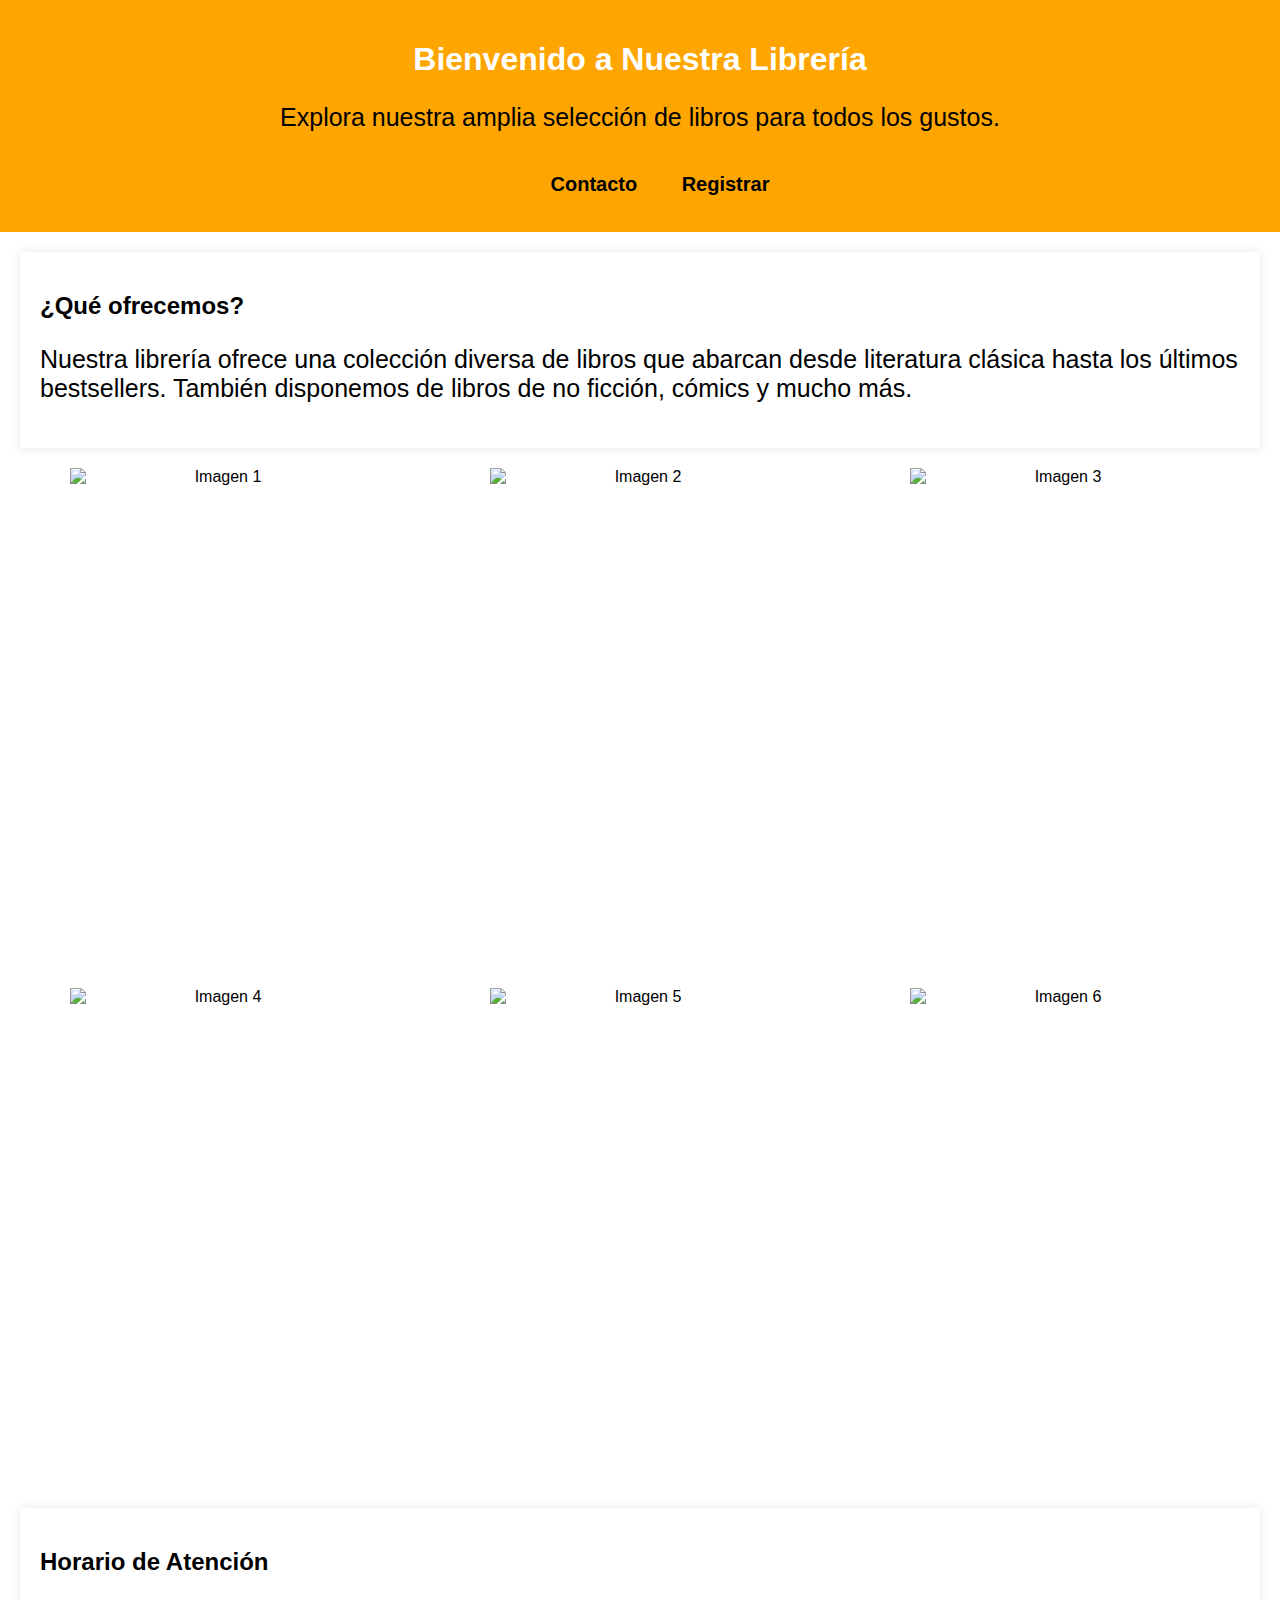
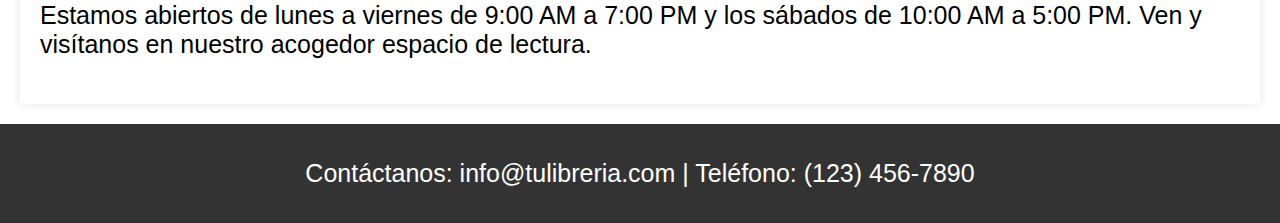
==== Inicio.html @ 029c7091 "Inicializando respositorio" ====
<!DOCTYPE html>
<html lang="en">
<head>
    <meta charset="UTF-8">
    <meta name="viewport" content="width=device-width, initial-scale=1.0">
    <title>Bienvenido a Nuestra Librería</title>
    <link rel="stylesheet" href="inicio.css">
</head>
<body>
    <header>
        <h1>Bienvenido a Nuestra Librería</h1>
        <p>Explora nuestra amplia selección de libros para todos los gustos.</p>
        <nav>
            <ul>
                
                <li><a href="#footer">Contacto</a></li>
                <li><a href="index.html">Registrar</a></li>
            </ul>
        </nav>
    </header>
    <main>
        <section class="intro">
            <h2>¿Qué ofrecemos?</h2>
            <p>Nuestra librería ofrece una colección diversa de libros que abarcan desde literatura clásica hasta los últimos bestsellers. También disponemos de libros de no ficción, cómics y mucho más.</p>
        </section>
        <section class="image-grid">
            <div class="grid-item">
                <img src="../Imagenes/imagen1.jpg" alt="Imagen 1">
            </div>
            <div class="grid-item">
        
                <img src="../Imagenes/imagen2.jpg" alt="Imagen 2">
        
            </div>
            <div class="grid-item">
        
                <img src="../Imagenes/imagen3.jpg" alt="Imagen 3">
        
            </div>
            <div class="grid-item">
        
                <img src="../Imagenes/imagen4.jpg" alt="Imagen 4">
        
            </div>
            <div class="grid-item">
        
                <img src="../Imagenes/imagen5.jpg" alt="Imagen 5">
        
            </div>
            <div class="grid-item">
        
                <img src="../Imagenes/imagen4.jpg" alt="Imagen 6">
        
            </div>
        </section>
        <section class="horario">
            <h2>Horario de Atención</h2>
            <p>Estamos abiertos de lunes a viernes de 9:00 AM a 7:00 PM y los sábados de 10:00 AM a 5:00 PM. Ven y visítanos en nuestro acogedor espacio de lectura.</p>
        </section>
    </main>
    <footer>
        <p id="footer" class="footer">Contáctanos: info@tulibreria.com | Teléfono: (123) 456-7890</p>
    </footer>
</body>
</html>
---- inicio.css ----
body {
    font-family: Arial, sans-serif;
    margin: 0;
    padding: 0;
    background-color: white;
    
}

header {
    background-color:  orange;
    color: white;
    text-align: center;
    padding: 20px 0;
}
nav {
    display: flex;
    flex-direction: column-reverse;
    align-items: center;
    justify-content: space-between;
    font-weight: bold;
}

nav h1{
    margin-left: 40px;
    margin-top: 10px;
    margin-bottom: 10px;
    color: rgb(0, 0, 0);
    font-size: 45px;
}

ul li{
    display: inline-block;
    padding:  0px 20px;
    font-size: 20px;
}

a {
    color: black;
    text-decoration: none;
}

a:hover{
    color:white;
}

h1 {
    font-size: 2em;
}

main {
    margin: 20px;
}

.intro, .horario {
    padding: 20px;
    margin: 20px 0;
    box-shadow: 0 0 10px rgba(0, 0, 0, 0.1);
}

.image-grid {
    display: grid;
    grid-template-columns: repeat(3, 1fr);
    gap: 20px;
    margin: 20px 0;
}

.image-grid {
    display: grid;
    grid-template-columns: repeat(3, 1fr);
    gap: 20px;
    margin: 20px 0;
}

.grid-item {
    text-align: center;
}

.grid-item img {
    max-width: 100%;
    display: block;
    margin: 0 auto; /* Centra horizontalmente las imágenes */
    object-fit: cover;
    object-position: center;
    height: 500px;
    width: 300px;
    
}

.grid-item a {
    text-decoration: none;
    color: black;
    display: block;
}

.grid-item a:hover {
    color: #ffffff;
}


h2 {
    color:black ;
    font-size: 1.5em;
}

footer {
    text-align: center;
    background-color: #333;
    color: white;
    padding: 10px;
    margin-top: auto; /* Hace que el footer se mantenga al final */
}

p {
    color:black;
    font-size: 25px;
}

.footer{
    color: white;
}
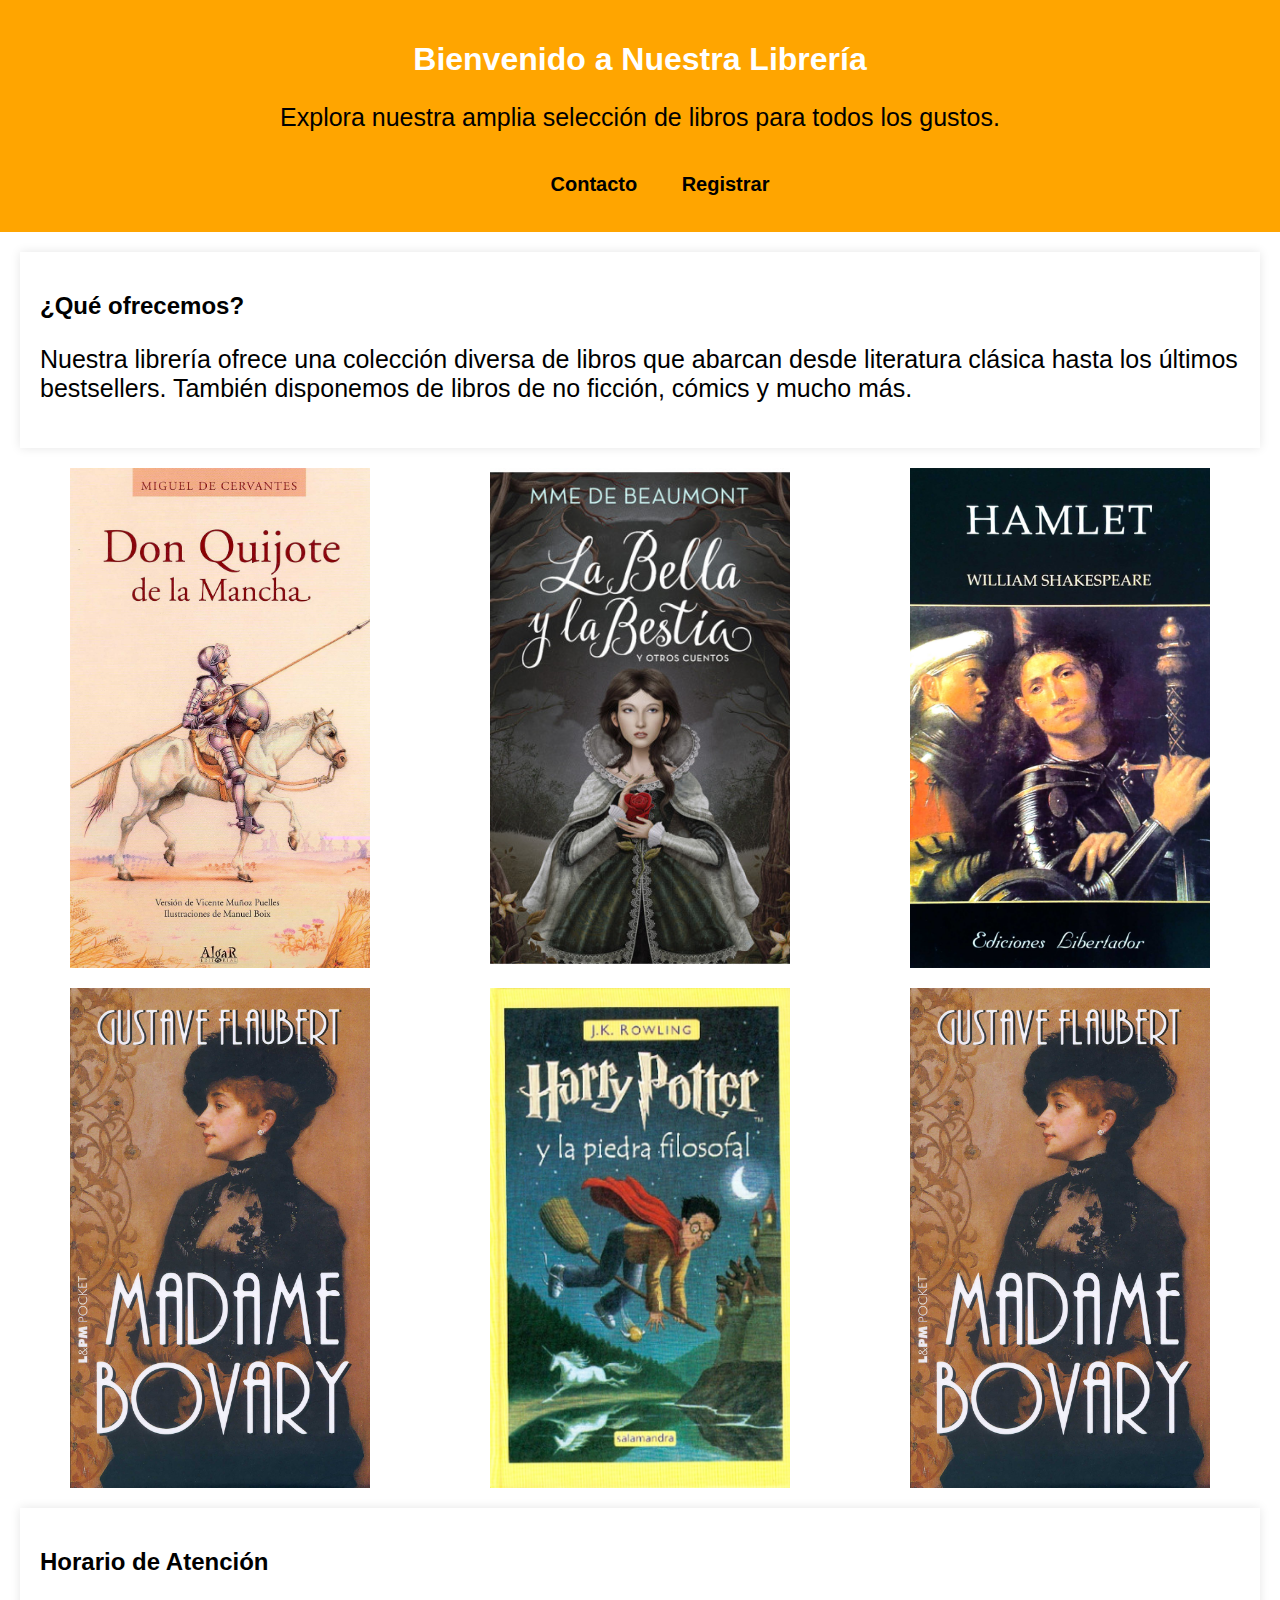
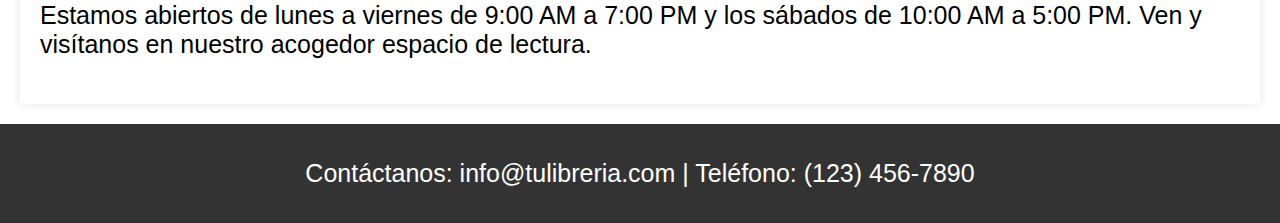
==== commit 019ceba9: "creando fondos" ====
--- a/Inicio.html
+++ b/Inicio.html
@@ -25,31 +25,31 @@
         </section>
         <section class="image-grid">
             <div class="grid-item">
-                <img src="../Imagenes/imagen1.jpg" alt="Imagen 1">
+                <img src="imagen1.jpg" alt="Imagen 1">
             </div>
             <div class="grid-item">
         
-                <img src="../Imagenes/imagen2.jpg" alt="Imagen 2">
+                <img src="imagen2.jpg" alt="Imagen 2">
         
             </div>
             <div class="grid-item">
         
-                <img src="../Imagenes/imagen3.jpg" alt="Imagen 3">
+                <img src="imagen3.jpg" alt="Imagen 3">
         
             </div>
             <div class="grid-item">
         
-                <img src="../Imagenes/imagen4.jpg" alt="Imagen 4">
+                <img src="imagen4.jpg" alt="Imagen 4">
         
             </div>
             <div class="grid-item">
         
-                <img src="../Imagenes/imagen5.jpg" alt="Imagen 5">
+                <img src="imagen5.jpg" alt="Imagen 5">
         
             </div>
             <div class="grid-item">
         
-                <img src="../Imagenes/imagen4.jpg" alt="Imagen 6">
+                <img src="imagen4.jpg" alt="Imagen 6">
         
             </div>
         </section>
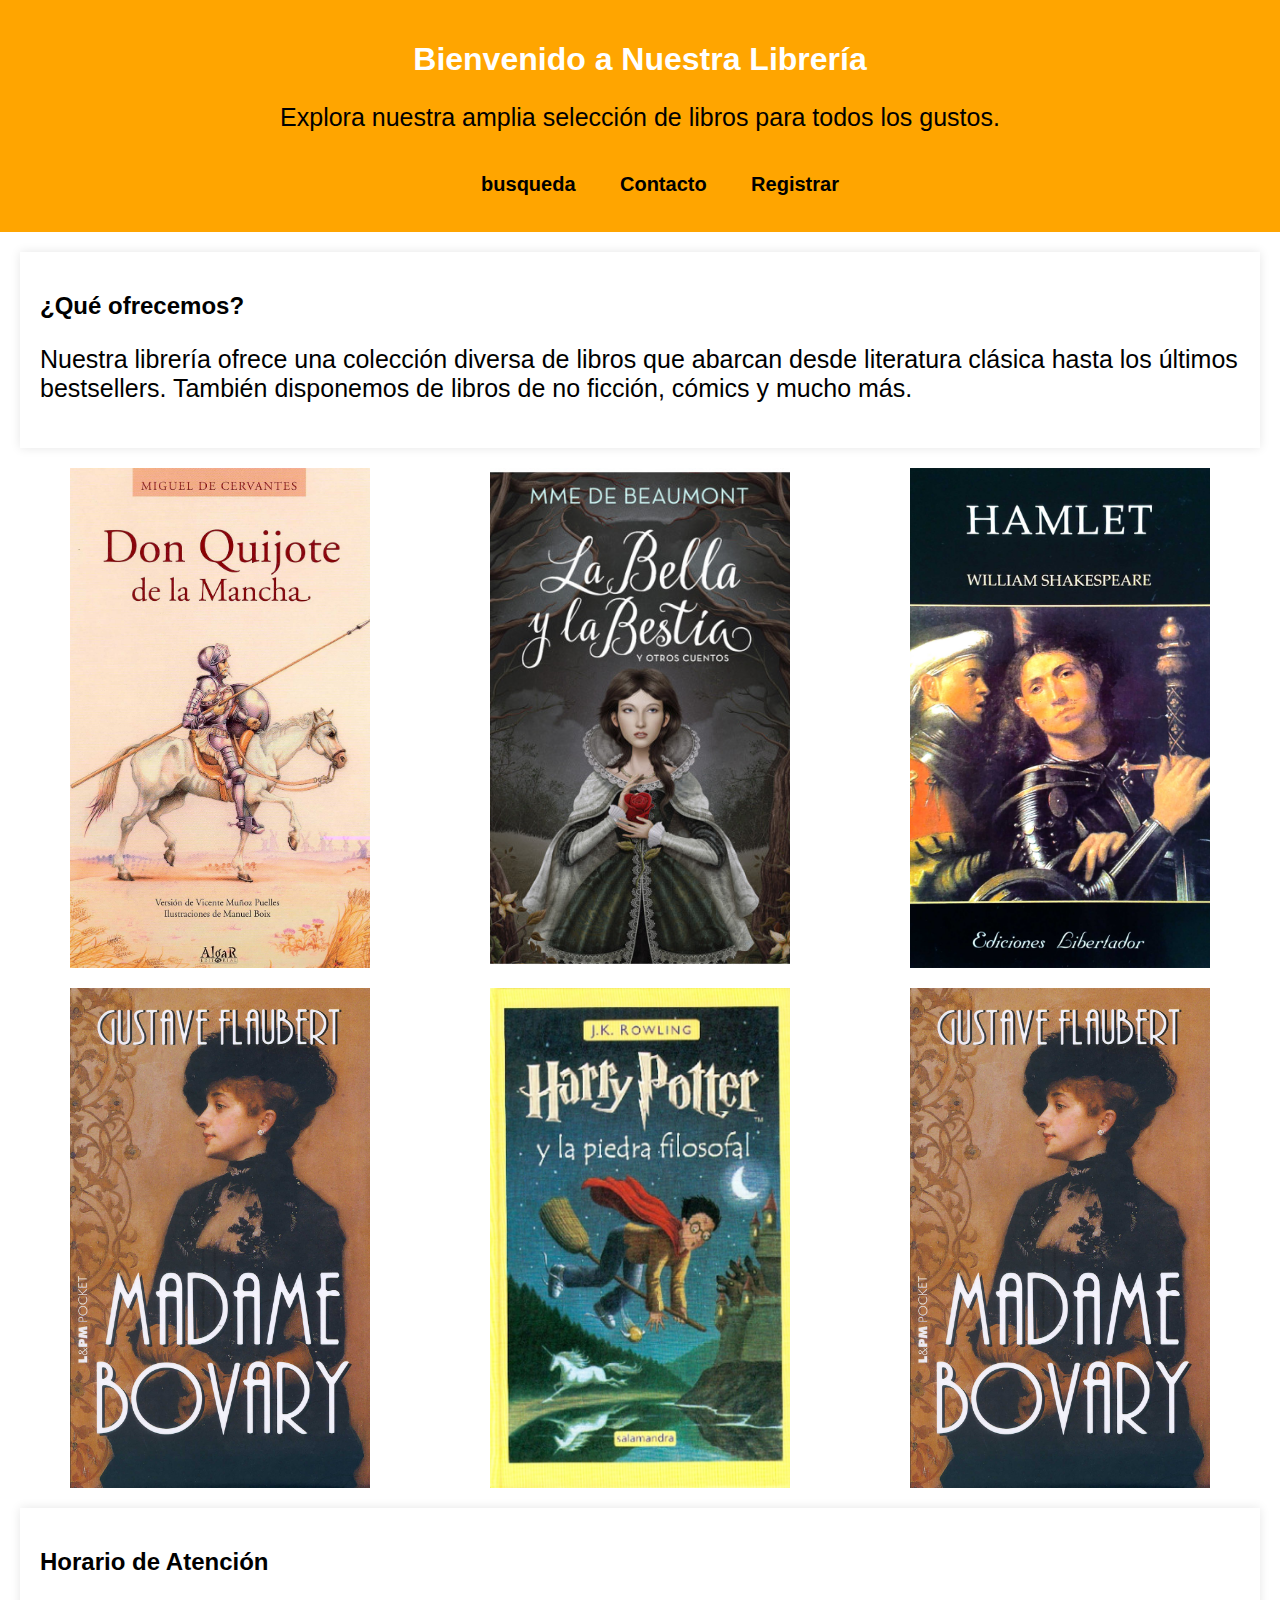
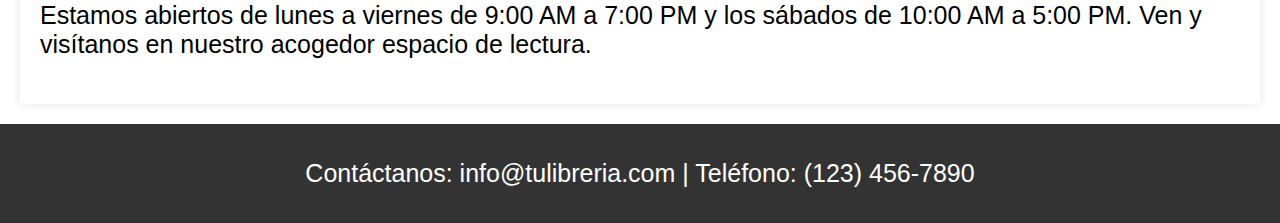
==== commit ce5d109e: "Actualizacion archivo" ====
--- a/Inicio.html
+++ b/Inicio.html
@@ -12,7 +12,7 @@
         <p>Explora nuestra amplia selección de libros para todos los gustos.</p>
         <nav>
             <ul>
-                
+                <li><a href="libreria.html">busqueda</a></li>
                 <li><a href="#footer">Contacto</a></li>
                 <li><a href="index.html">Registrar</a></li>
             </ul>
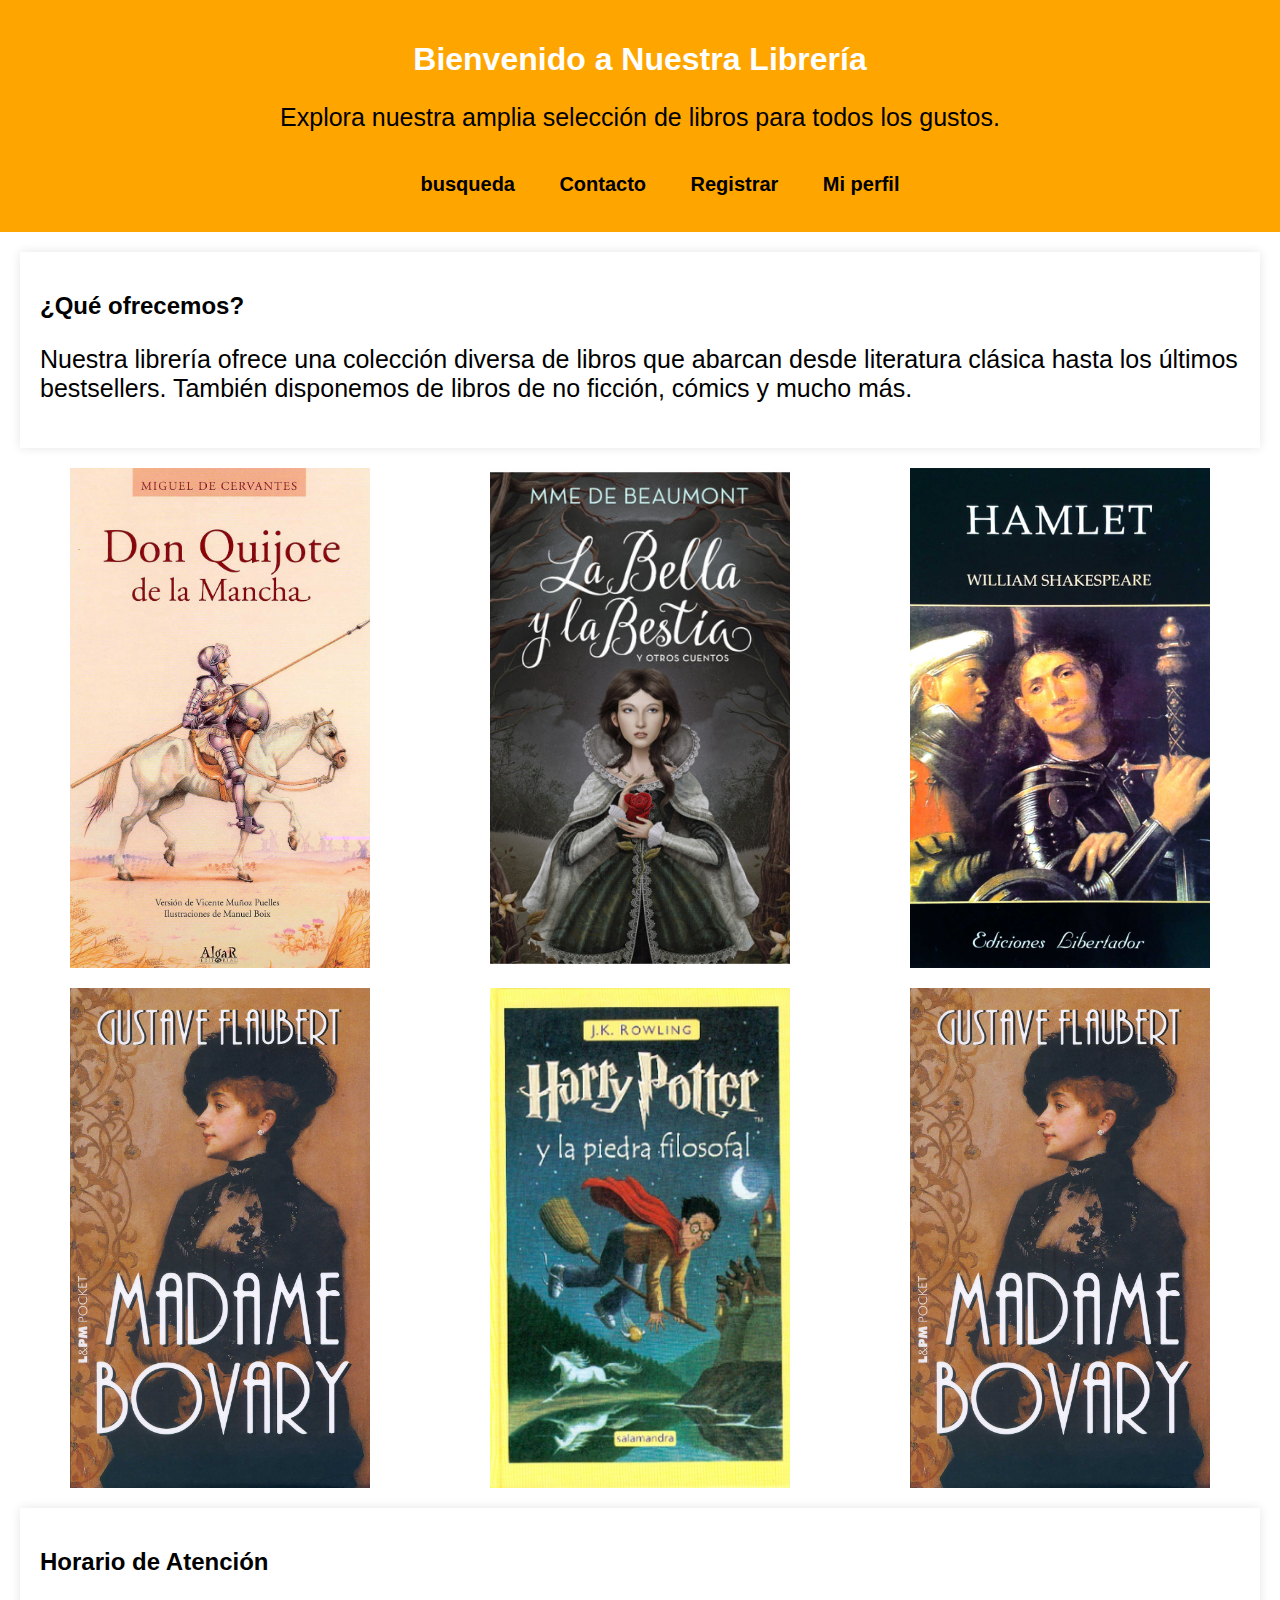
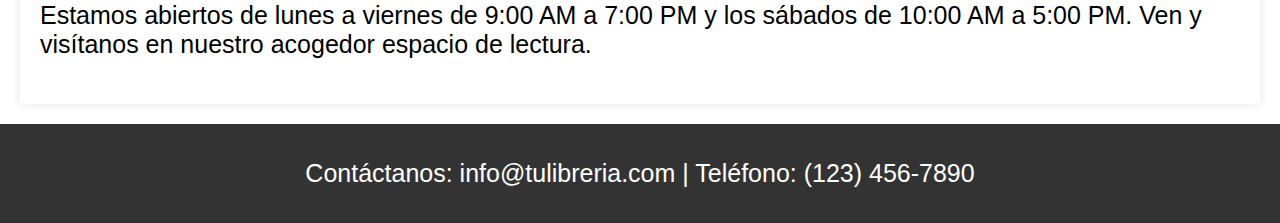
==== commit 2930e980: "cambio de estilos" ====
--- a/Inicio.html
+++ b/Inicio.html
@@ -15,6 +15,7 @@
                 <li><a href="libreria.html">busqueda</a></li>
                 <li><a href="#footer">Contacto</a></li>
                 <li><a href="index.html">Registrar</a></li>
+                <li><a href="listaCompras.html">Mi perfil</a></li>
             </ul>
         </nav>
     </header>
